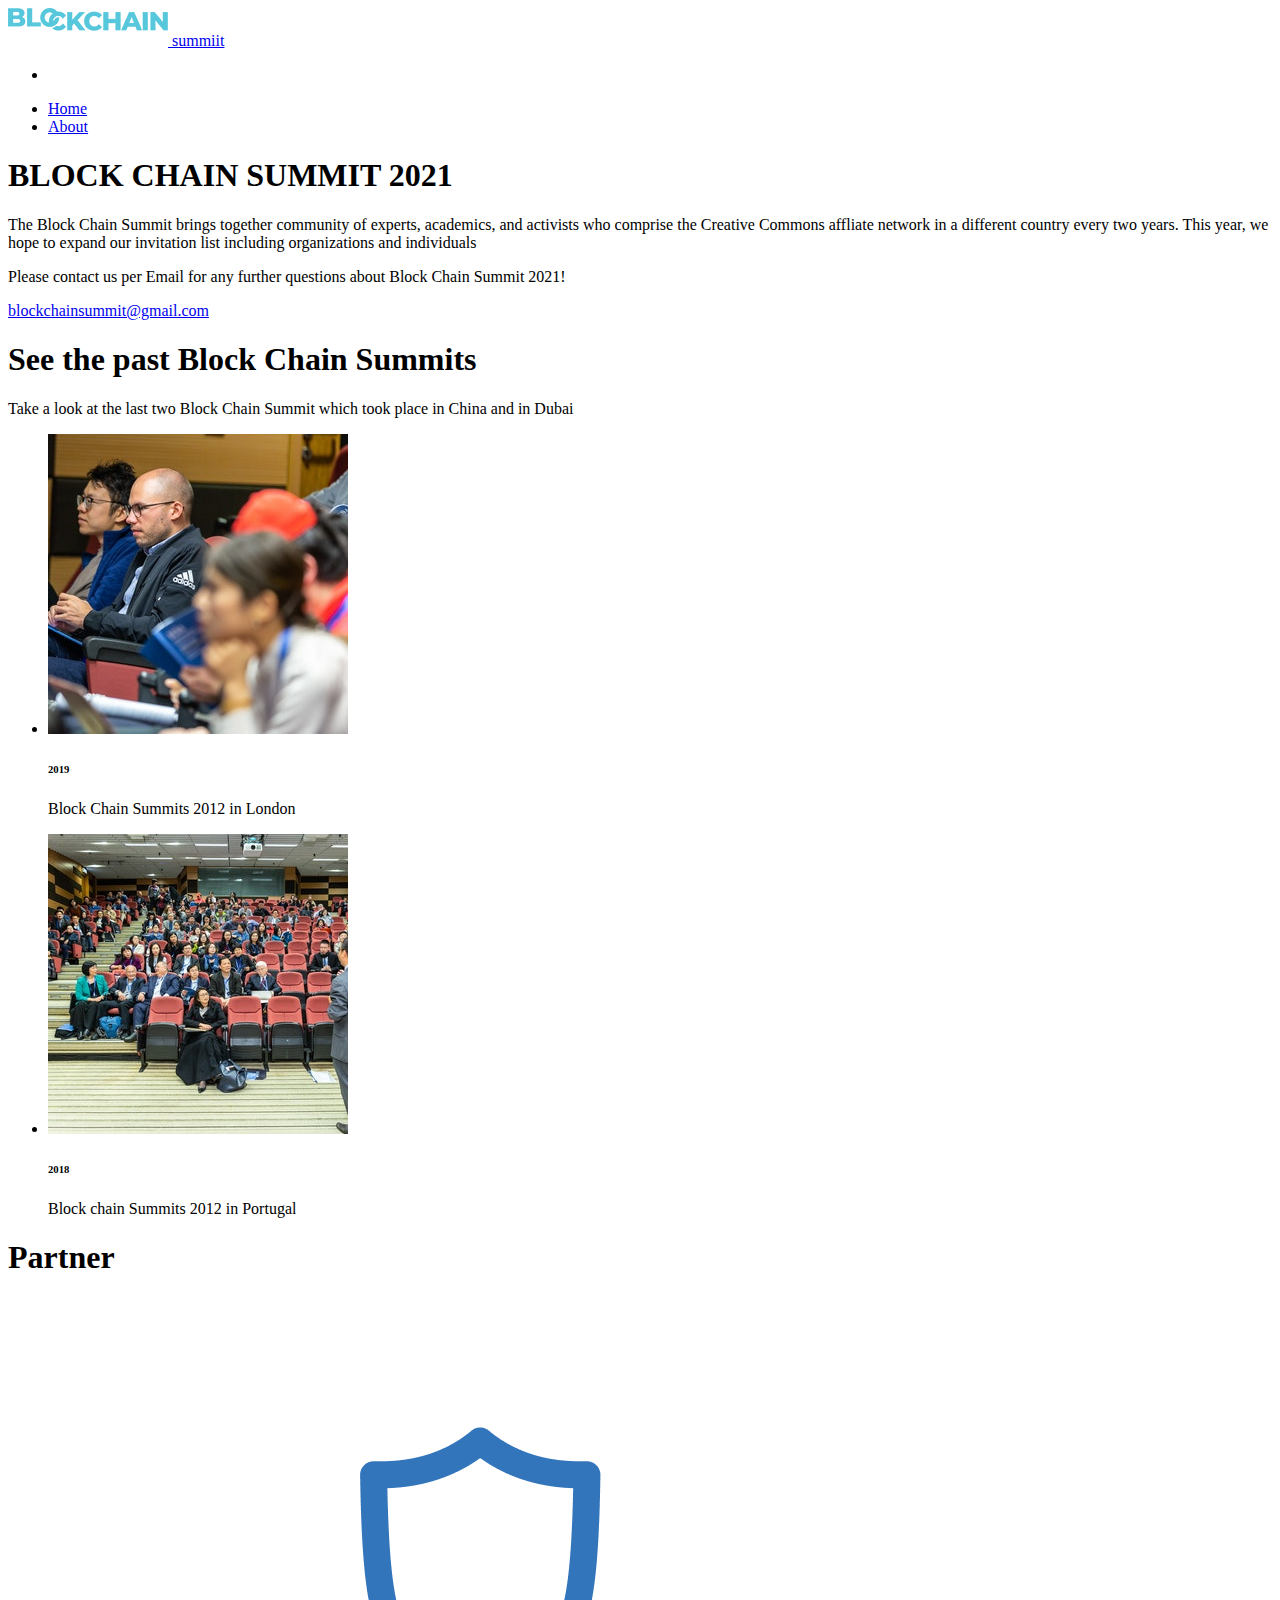
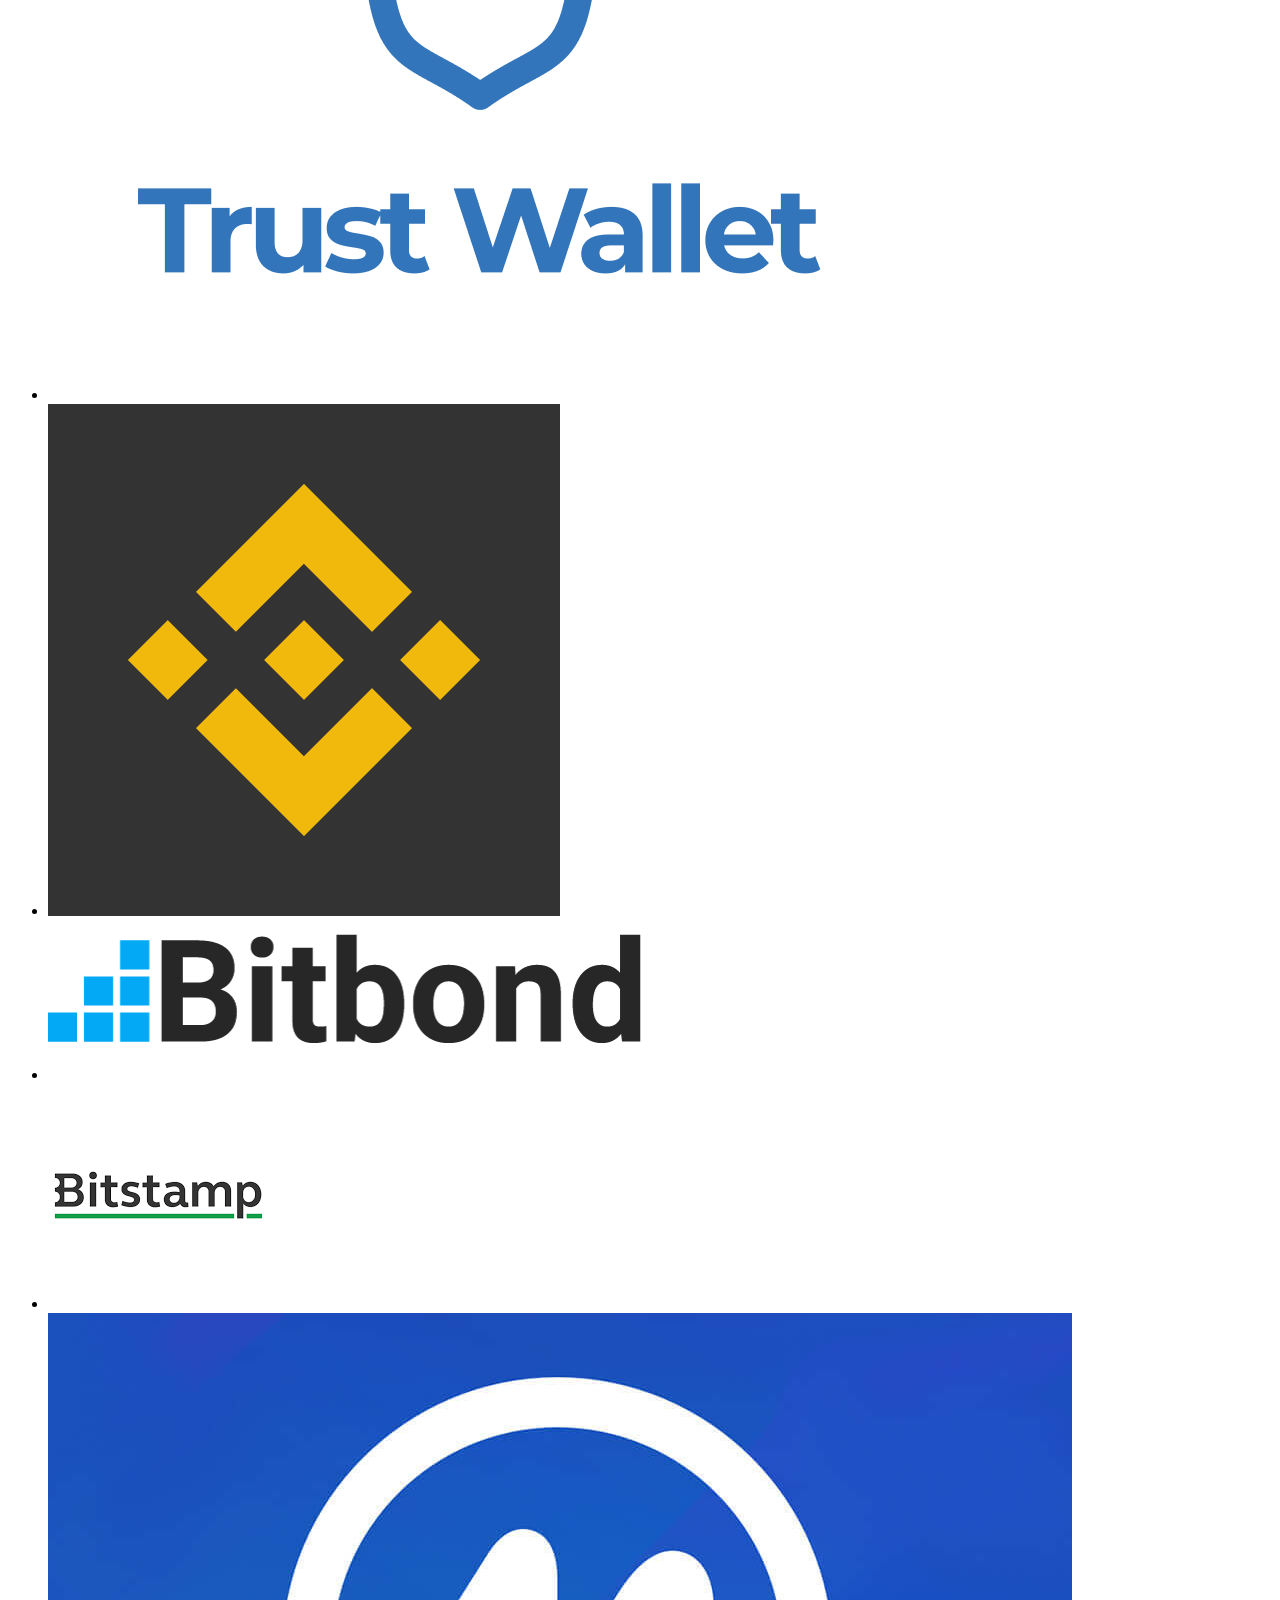
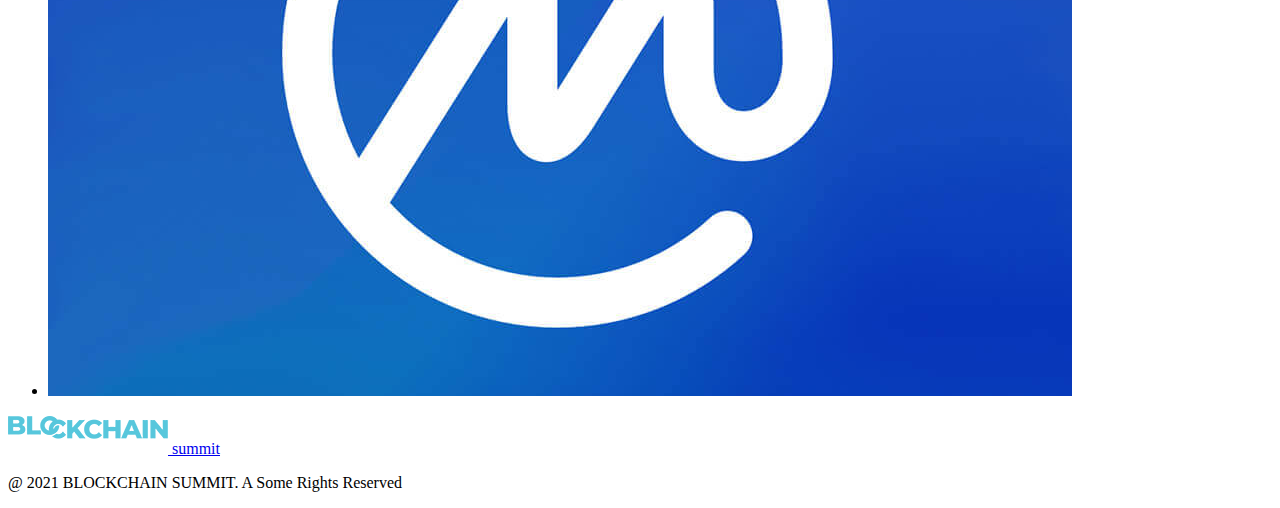
==== about.html @ fe5231b1 "Add about HTML file" ====
<!DOCTYPE html>
<html lang="en">
<head>
    <meta charset="UTF-8">
    <meta http-equiv="X-UA-Compatible" content="IE=edge">
    <meta name="viewport" content="width=device-width, initial-scale=1.0">
    <title>About-Capstone</title>
</head>
<body>
   <header class="header">
       <nav class="nav">
            <div class="icon" id="hamburger">
               <i class="fas fa-bars"></i>
            </div>
            <div class="logo">
                <a href="index.html">
                   <img src="./images/London_Logo.png" alt="image">
                   <span>summiit</span>
                </a>
            </div>
            <ul class="nav-list">
                <li class="nav-item">
                    <div class="icon">
                       <i class="fas fa-times" id="close-icon"></i>
                    </div>
                </li>
              <li class="nav-item"><a href="index.html" class="nav-link">Home</a></li>
              <li class="nav-item"><a href="about.html" class="nav-link">About</a></li>
            </ul>
        </nav>
        <div class="hero-container">
            <div class="hero-about-content">
                <h1 class="hero-about-content__heading">
                   BLOCK CHAIN SUMMIT 2021
                </h1>
                <p class="hero-about-content__desc bg-white">
                 The Block Chain Summit brings together community of
                 experts, academics, and activists who comprise the Creative
                 Commons affliate network in a different country
                 every two years. This year, we hope to expand our invitation list
                 including organizations and individuals
                </p>
                <div class="hero-about-content-contact">
                    <p>
                       Please contact us per Email for any
                       further questions about Block Chain Summit
                       2021!
                    </p>
                    <a href="#">blockchainsummit@gmail.com</a>
                </div>
            </div>
        </div>
    </header>
    <main>
        <section>
            <div class="container">
                <div class="summits">
                    <h1 class="summits-heading">
                        See the past Block Chain Summits
                    </h1>
                    <p class="summits-text">
                        Take a look at the last two Block Chain
                        Summit which took place in China and in Dubai
                    </p>
                    <ul class="summits-list">
                        <li class="summits-list-item">
                            <img src="./images/conference_one.jpg" alt="">
                            <div class="overlay">
                            </div>
                            <div class="summits-list-item__details" >
                                <h6>2019</h6>
                                <p>Block Chain Summits 2012 in London</p>
                            </div>
                        </li>
                        <li class="summits-list-item">
                            <img src="./images/conference_two.jpg" alt="">
                            <div class="overlay">
                            </div>
                            <div class="summits-list-item__details" >
                                <h6>2018</h6>
                                <p>Block chain Summits 2012 in Portugal</p>
                            </div>
                        </li>
                    </ul>
                </div>  
            </div>
        </section>
        <section>
            <div class="container bg-dark">
                <div class="partner">
                    <h1 class="partner-heading">Partner</h1>
                    <ul class="partners-list">
                        <li class="partner-list-item">
                            <img src="./images/trust-logo.png" alt="image">
                        </li>
                        <li class="partner-list-item">
                            <img src="./images/binance-logo.png" alt="image">
                        </li>
                        <li class="partner-list-item">
                            <img src="./images/bitbond-logo.png" alt="image">
                        </li>
                        <li class="partner-list-item">
                            <img src="./images/bitstamp.png" alt="image">
                        </li>
                        <li class="partner-list-item">
                            <img src="./images/CoinMarketCap-Logo.jpg" alt="image">
                        </li>
                    </ul>
                </div>
            </div>
        </section>
    </main>
    <footer>
        <div class="container">
            <div class="footer">
                <div class="logo">
                    <a href="#">
                        <img src="./images/London_Logo.png" alt="image">
                        <span>summit</span>
                    </a>
                </div>
                <p class="rights">
                    @ 2021 BLOCKCHAIN SUMMIT. A Some Rights Reserved
                </p>
            </div>
        </div>
    </footer> 
</body>
</html>
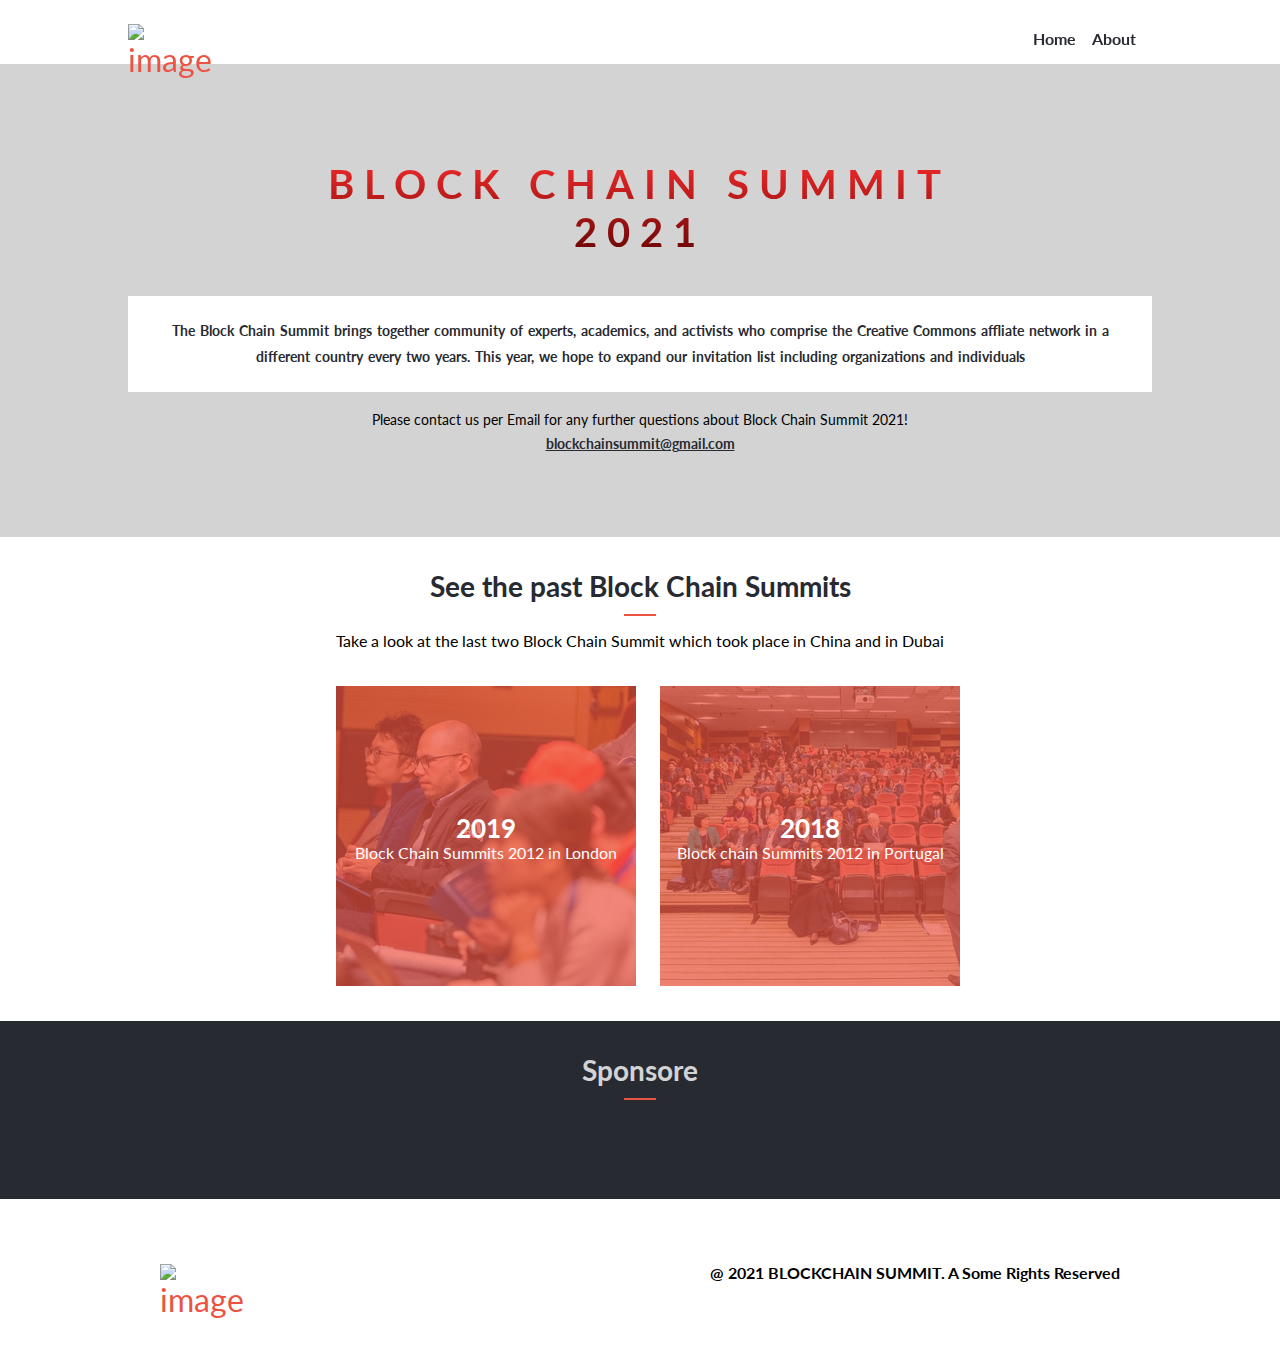
==== commit 137b5bef: "Add style to the page" ====
--- a/about.html
+++ b/about.html
@@ -4,6 +4,11 @@
     <meta charset="UTF-8">
     <meta http-equiv="X-UA-Compatible" content="IE=edge">
     <meta name="viewport" content="width=device-width, initial-scale=1.0">
+    <link rel="stylesheet" href="https://use.fontawesome.com/releases/v5.15.3/css/all.css" 
+    integrity="sha384-SZXxX4whJ79/gErwcOYf+zWLeJdY/qpuqC4cAa9rOGUstPomtqpuNWT9wdPEn2fk" 
+    crossorigin="anonymous">
+    <link rel="stylesheet" href="style.css">
+    <link rel="stylesheet" href="https://fonts.googleapis.com/css2?family=Lato:wght@100;300;400;700&display=swap">
     <title>About-Capstone</title>
 </head>
 <body>
@@ -15,7 +20,6 @@
             <div class="logo">
                 <a href="index.html">
                    <img src="./images/London_Logo.png" alt="image">
-                   <span>summiit</span>
                 </a>
             </div>
             <ul class="nav-list">
@@ -88,22 +92,22 @@
         <section>
             <div class="container bg-dark">
                 <div class="partner">
-                    <h1 class="partner-heading">Partner</h1>
+                    <h1 class="partner-heading">Sponsore</h1>
                     <ul class="partners-list">
                         <li class="partner-list-item">
-                            <img src="./images/trust-logo.png" alt="image">
+                            <i class="fab fa-bitcoin"></i> 
                         </li>
                         <li class="partner-list-item">
-                            <img src="./images/binance-logo.png" alt="image">
+                            <i class="fab fa-ethereum"></i> 
                         </li>
                         <li class="partner-list-item">
-                            <img src="./images/bitbond-logo.png" alt="image">
+                            <i class="fab fa-amazon"></i> 
                         </li>
                         <li class="partner-list-item">
-                            <img src="./images/bitstamp.png" alt="image">
+                            <i class="fab fa-airbnb"></i> 
                         </li>
                         <li class="partner-list-item">
-                            <img src="./images/CoinMarketCap-Logo.jpg" alt="image">
+                            <i class="fab fa-google"></i>  
                         </li>
                     </ul>
                 </div>
@@ -116,7 +120,6 @@
                 <div class="logo">
                     <a href="#">
                         <img src="./images/London_Logo.png" alt="image">
-                        <span>summit</span>
                     </a>
                 </div>
                 <p class="rights">
--- a/style.css
+++ b/style.css
@@ -0,0 +1,731 @@
+* {
+    margin: 0;
+    padding: o;
+    box-sizing: border-box;
+}
+
+body {
+    font-family: 'lato', sans-serif;
+    font-size: 13px;
+}
+
+a {
+    text-decoration: none;
+}
+
+li {
+    list-style: none;
+}
+
+.bg-dark {
+    background: #272a31;
+}
+
+.bg-white {
+    background: #fff;
+}
+
+.btn {
+    color: #d3d3d3;
+    font-size: 0.8rem;
+    outline: none;
+    border: none;
+    font-weight: 700;
+    cursor: pointer;
+}
+
+.btn-large {
+    background: #ec5342;
+    padding: 2rem;
+    display: inline-block;
+    margin: 0 auto;
+}
+
+.header {
+    position: relative;
+    width: 100%;
+}
+
+.nav {
+    position: fixed;
+    top: 0;
+    left: 0;
+    width: 100%;
+    margin: 0 auto;
+    background: #fff;
+    z-index: 1000;
+    height: 3rem;
+}
+
+.logo {
+    width: 5rem;
+    height: 1rem;
+}
+
+.header .logo {
+    display: none;
+    visibility: hidden;
+}
+
+.logo a {
+    font-size: 2rem;
+    color: #ec5342;
+}
+
+.icon {
+    width: 3rem;
+    height: 3rem;
+    padding: 1rem;
+    position: absolute;
+    top: 0;
+    left: 0;
+    align-items: center;
+    cursor: pointer;
+    margin-bottom: 2rem;
+    display: flex;
+}
+
+.icon i {
+    font-size: 2.4rem;
+    color: #272a31;
+}
+
+.icon .close {
+    display: none;
+    visibility: hidden;
+}
+
+.top-nav {
+    display: none;
+    visibility: hidden;
+}
+  
+.nav-list {
+    position: fixed;
+    top: 0;
+    left: 0;
+    width: 100%;
+    height: 100vh;
+    padding: 1.2rem;
+    transform: translateX(-100%);
+    visibility: hidden;
+    z-index: 900;
+    background-color: #ec5342;
+    transition: transform 0.8s ease-in-out;
+}
+
+.nav-item {
+    margin: 2rem 0;
+    font-size: 2rem;
+}
+
+.nav-link {
+    color: #272a31;
+}
+
+.nav-link:active {
+    color: #ec5342;
+}
+
+.nav-link {
+    color: underline #ec5342;
+}
+
+.active .icon .hamburger {
+    display: none;
+    visibility: hidden;
+}
+  
+.active .icon .close {
+    display: block;
+    visibility: visible;
+}
+  
+.active .nav-list {
+    transform: translateX(0);
+    visibility: visible;
+}
+
+.hero-container {
+    padding: 5rem 0;
+    background-color: #d3d3d3;
+}
+
+.hero-content,
+.hero-about-content {
+  width: 90%;
+  margin: 0 auto;
+}
+
+.hero-content__text,
+.hero-about-content__text {
+  font-size: 1.8rem;
+  color: #ec5342;
+}
+
+.hero-content__heading,
+.hero-about-content__heading {
+  font-size: 2.5rem;
+  color: #ec5342;
+  font-weight: 700;
+  letter-spacing: 0.1rem;
+  margin-bottom: 1rem;
+  background-image: linear-gradient(rgb(241, 42, 42), rgb(104, 4, 4));
+  color: transparent; 
+  -webkit-background-clip: text;
+}
+
+.hero-content__desc,
+.hero-about-content__desc {
+  font-size: 0.9rem;
+  word-spacing: 2px;
+  color: #272a31;
+  margin-bottom: 1rem;
+  padding: 1.25rem;
+  border: 2px solid #fff;
+  line-height: 1.8;
+  font-weight: 700;
+}
+
+.hero-content__date {
+    font-weight: bold;
+    font-size: 2rem;
+    margin-bottom: 0.4rem;
+}
+
+.hero-content__place {
+    font-weight: 300;
+    font-size: 1.2rem;
+}
+
+.container {
+    padding: 2rem 0;
+}
+
+.program__heading {
+    text-align: center;
+    color: #d3d3d3;
+    font-size: 1.75rem;
+    position: relative;
+    margin-bottom: 2rem;
+}
+
+.program__heading::after {
+    content: " ";
+    position: absolute;
+    bottom: -0.8rem;
+    left: 50%;
+    background-color: #ec5342;
+    width: 5rem;
+    height: 0.1rem;
+    transform: translateX(-50%);
+}
+
+.program {
+    width: 90%;
+    margin: 0 auto;
+    text-align: center;
+}
+
+.program-list-item {
+    opacity: 0.8;
+    margin-bottom: 2rem;
+    width: 100%;
+    cursor: pointer;
+    background-color: #3c3f46;
+    padding: 0.8rem;
+}
+
+.program-list-item-container {
+    display: grid;
+    grid-template-columns: 3rem 100px 1fr;
+    grid-column-gap: 0.5rem;
+    align-items: center;
+}
+
+.program-list-item-container__icon i {
+    font-size: 1rem;
+    color: #fff;
+}
+
+.program-list-item-container__title {
+    color: #ec5342;
+    font-size: 1rem;
+    font-weight: 700;
+    text-align: left;
+}
+
+.program-list-item-container__text {
+    color: #fff;
+    font-size: 0.75rem;
+    text-align: left;
+}
+
+.speakers {
+    width: 90%;
+    margin: 0 auto;
+}
+
+.speakers-heading {
+    text-align: center;
+    color: #272a31;
+    font-size: 1.75rem;
+    position: relative;
+    margin-bottom: 2rem;
+}
+
+.speakers-heading::after {
+    content: " ";
+    position: absolute;
+    bottom: -0.8rem;
+    left: 50%;
+    background: #ec5342;
+    width: 5rem;
+    height: 0.1rem;
+    transform: translateX(-50%);
+}
+
+.image {
+    width: 100%;
+    height: 100%;
+    position: relative;
+    object-fit: contain; 
+}
+
+.speakers-list-item {
+    display: grid;
+    grid-template-columns: 100px 1fr;
+    margin-bottom: 1.5rem;
+    align-items: center;
+    grid-column-gap: 1rem;
+    position: relative;
+}
+
+.speakers-list-item::before {
+    content: " ";
+    background-image: url("./images/transparent.jpg");
+    background-repeat: no-repeat;
+    background-size: cover;
+    width: 50px;
+    height: 50px;
+    position: absolute;
+    top: -5px;
+    left: -10px;
+}
+  
+.speakers-list-item__heading {
+    font-weight: bold;
+    color: #272a31;
+    margin-bottom: 0.5rem;
+    font-size: 1.2rem;
+}
+
+.speakers-list-item__role {
+    color: #ec5342;
+    font-style: italic;
+    font-size: 0.8rem;
+    position: relative;
+    margin-bottom: 1.2rem;
+}
+
+.speakers-list-item__role::after {
+    content: " ";
+    position: absolute;
+    bottom: -0.8rem;
+    left: 0;
+    background: #272a31;
+    width: 1rem;
+    height: 0.1rem;
+}
+
+.speakers-list-item__text {
+    font-size: 0.9rem;
+}
+
+.partner {
+    width: 90%;
+    margin: 0 auto;
+}
+
+.partner-heading {
+    text-align: center;
+    color: #d3d3d3;
+    font-size: 1.75rem;
+    position: relative;
+    margin-bottom: 1rem;
+}
+
+.partner-heading::after {
+    content: " ";
+    position: absolute;
+    bottom: -0.8rem;
+    left: 50%;
+    background: #ec5342;
+    width: 2rem;
+    height: 0.1rem;
+    transform: translateX(-50%);
+}
+
+.partners-list {
+    padding: 2rem 0;
+    display: flex;
+    flex-wrap: wrap;
+    justify-content: center;
+}
+
+.partner-list-item i {
+    font-size: 5rem;
+    color: #d3d3d3;
+}
+
+.footer {
+    width: 90%;
+    margin: 0 auto;
+    display: flex;
+    justify-content: center;
+    align-items: center;
+    padding: 2rem;
+}
+
+.footer .logo {
+    margin-right: 5rem;
+}
+
+.rights {
+    font-size: 1rem;
+    font-weight: 700;
+}
+
+.hero-about-content {
+    text-align: center;
+}
+
+.hero-about-content-contact {
+    width: 80%;
+    margin: 0 auto;
+}
+
+.hero-about-content-contact p {
+    font-size: 0.85rem;
+    line-height: 1.8;
+}
+
+.hero-about-content-contact a {
+    color: #272a31;
+    text-decoration: underline;
+    font-weight: bold;
+    font-size: 0.85rem;
+    line-height: 1.8;
+}
+
+.summits {
+    width: 90%;
+    margin: 0 auto;
+    text-align: center;
+}
+
+.summits-heading {
+    text-align: center;
+    color: #272a31;
+    font-size: 1.75rem;
+    position: relative;
+    margin-bottom: 1.5rem;
+}
+
+.summits-heading::after {
+    content: " ";
+    position: absolute;
+    bottom: -0.8rem;
+    left: 50%;
+    background: #ec5342;
+    width: 2rem;
+    height: 0.1rem;
+    transform: translateX(-50%);
+}
+
+.summits-text {
+    font-size: 1rem;
+    line-height: 1.8;
+    margin-bottom: 1.9rem;
+}
+
+.summits-list-item {
+    position: relative;
+}
+
+.summits-list-item img {
+    object-fit: cover;
+    height: 300px;
+    width: 300px;
+}
+
+.summits-list-item .overlay {
+    position: absolute;
+    top: 0;
+    left: 50%;
+    width: 300px;
+    height: 300px;
+    background: #ec5342;
+    opacity: 0.7;
+    transform: translateX(-50%);
+}
+
+.summits-list-item__details {
+    position: absolute;
+    top: 50%;
+    left: 50%;
+    width: 300px;
+    transform: translate(-50%, -50%);
+    display: flex;
+    flex-direction: column;
+    justify-content: center;
+    align-items: center;
+    color: #fff;
+}
+
+.summits-list-item__details h6 {
+    font-size: 1.6rem;
+}
+
+.summits-list-item__details p {
+    font-size: 1rem;
+}
+
+.summits-list-item:not(:last-child) {
+    margin-bottom: 1rem;
+}
+
+@media screen and (min-width: 400px) {
+    .program-list-item-container {
+      grid-column-gap: 0.75rem;
+    }
+  
+    .program-list-item-container__icon i {
+      font-size: 3rem;
+    }
+  
+    .program-list-item-container__title {
+      font-size: 1.2rem;
+    }
+  
+    .program-list-item-container__text {
+      font-size: 0.85rem;
+      line-height: 1.8;
+    }
+}
+  
+@media screen and (min-width: 768px) {
+    .header .logo {
+      display: block;
+      visibility: visible;
+    }
+  
+    .icon {
+      display: none;
+      visibility: hidden;
+    }
+  
+    .nav {
+      display: flex;
+      align-items: center;
+      padding: 1.2rem 5rem;
+      height: 4rem;
+    }
+
+    .top-nav {
+        display: flex;
+        background-color: #272a31;
+        width: 100%;
+        position: absolute;
+        top: 0;
+        left: 0;
+        height: 1.5rem;
+        justify-content: flex-end;
+        align-items: center;
+        padding: 0.5rem 5rem;
+        visibility: visible;
+    }
+
+    .top-nav__item {
+        margin-right: 1rem;
+    }
+
+    .top-nav__link {
+        color: #d3d3d3;
+        font-size: 0.8rem;
+        font-weight: 700;
+    }
+     
+    .nav-list {
+      position: relative;
+      visibility: visible;
+      height: initial;
+      z-index: 0;
+      transform: translateX(0);
+      display: flex;
+      justify-content: flex-end;
+      width: 100%;
+      background: none;
+      padding: 0;
+      transition: none;
+    }
+  
+    .nav-item {
+      margin: 0 1rem 0 0;
+    }
+  
+    .nav-link {
+      font-size: 1rem;
+      color: #272a31;
+      font-weight: 700;
+    }
+  
+    .nav-link:active {
+      color: #ec5342;
+    }
+  
+    .nav-link:hover {
+      text-decoration: underline #ec5342;
+    }
+  
+    .hero-container {
+      padding-top: 10rem;
+    }
+  
+    .hero-content,
+    .hero-about-content,
+    .program,
+    .speakers,
+    .partner {
+      width: 80%;
+    }
+  
+    .program-list {
+      display: flex;
+      flex-direction: column;
+      justify-content: center;
+      align-items: center;
+    }
+  
+    .program-list-item {
+      width: 70%;
+    }
+  
+    .program-list-item-container {
+      grid-template-columns: 1fr;
+      grid-row-gap: 0.75rem;
+    }
+  
+    .program-list-item-container__title {
+      text-align: center;
+      font-size: 1.2rem;
+    }
+  
+    .program-list-item-container__text {
+      text-align: center;
+      font-size: 1.2rem;
+    }
+  
+    .partners-list {
+      justify-content: space-between;
+    }
+  
+    .hero-about-content-contact {
+      width: 90%;
+    }
+  
+    .summits-list {
+      display: flex;
+      justify-content: center;
+    }
+  
+    .summits-list-item {
+      margin-right: 1.5rem;
+    }
+  
+    .summits-list-item:not(:last-child) {
+      margin-bottom: 0;
+    }
+}
+  
+@media screen and (min-width: 991px) {
+    .nav {
+      padding-left: 8rem;
+      padding-right: 8rem;
+    }
+
+    .top-nav {
+        padding-left: 8rem;
+        padding-right: 8rem;
+    }
+
+    .hero-content,
+    .program,
+    .speakers,
+    .partner,
+    .footer,
+    .hero-about-content {
+      width: 80%;
+    }
+  
+    .hero-content__heading,
+    .hero-about-content__heading {
+      width: 70%;
+      letter-spacing: 10px;
+    }
+  
+    .hero-content__desc {
+      width: 50%;
+      font-size: 1rem;
+    }
+  
+    .hero-about-content__heading {
+      margin: 0 auto 2.5rem;
+    }
+  
+    .speakers-list {
+      display: grid;
+      grid-template-columns: 1fr 1fr;
+      grid-gap: 1rem;
+    }
+  
+    .speakers-list-item__role {
+      font-size: 1rem;
+    }
+  
+    .footer {
+      justify-content: space-between;
+    }
+}
+  
+@media screen and (min-width: 1024px) {
+    .program-list-item {
+      padding: 0.5rem;
+      margin-bottom: 1.5rem;
+      margin-right: 0.25rem;
+      border: 1px solid transparent;
+      transition: border 0.5s ease-in-out;
+    }
+  
+    .program-list-item:hover {
+      border-color: #fff;
+    }
+  
+    .program-list {
+      flex-direction: row;
+      justify-content: space-between;
+    }
+  
+    .program-list-item-container {
+      font-size: 0.9rem;
+    }
+  
+    .program-list-item-container__text {
+      text-align: center;
+      font-size: 0.8rem;
+    }
+  
+    .speakers-list-item__text {
+      font-size: 1rem;
+    }
+}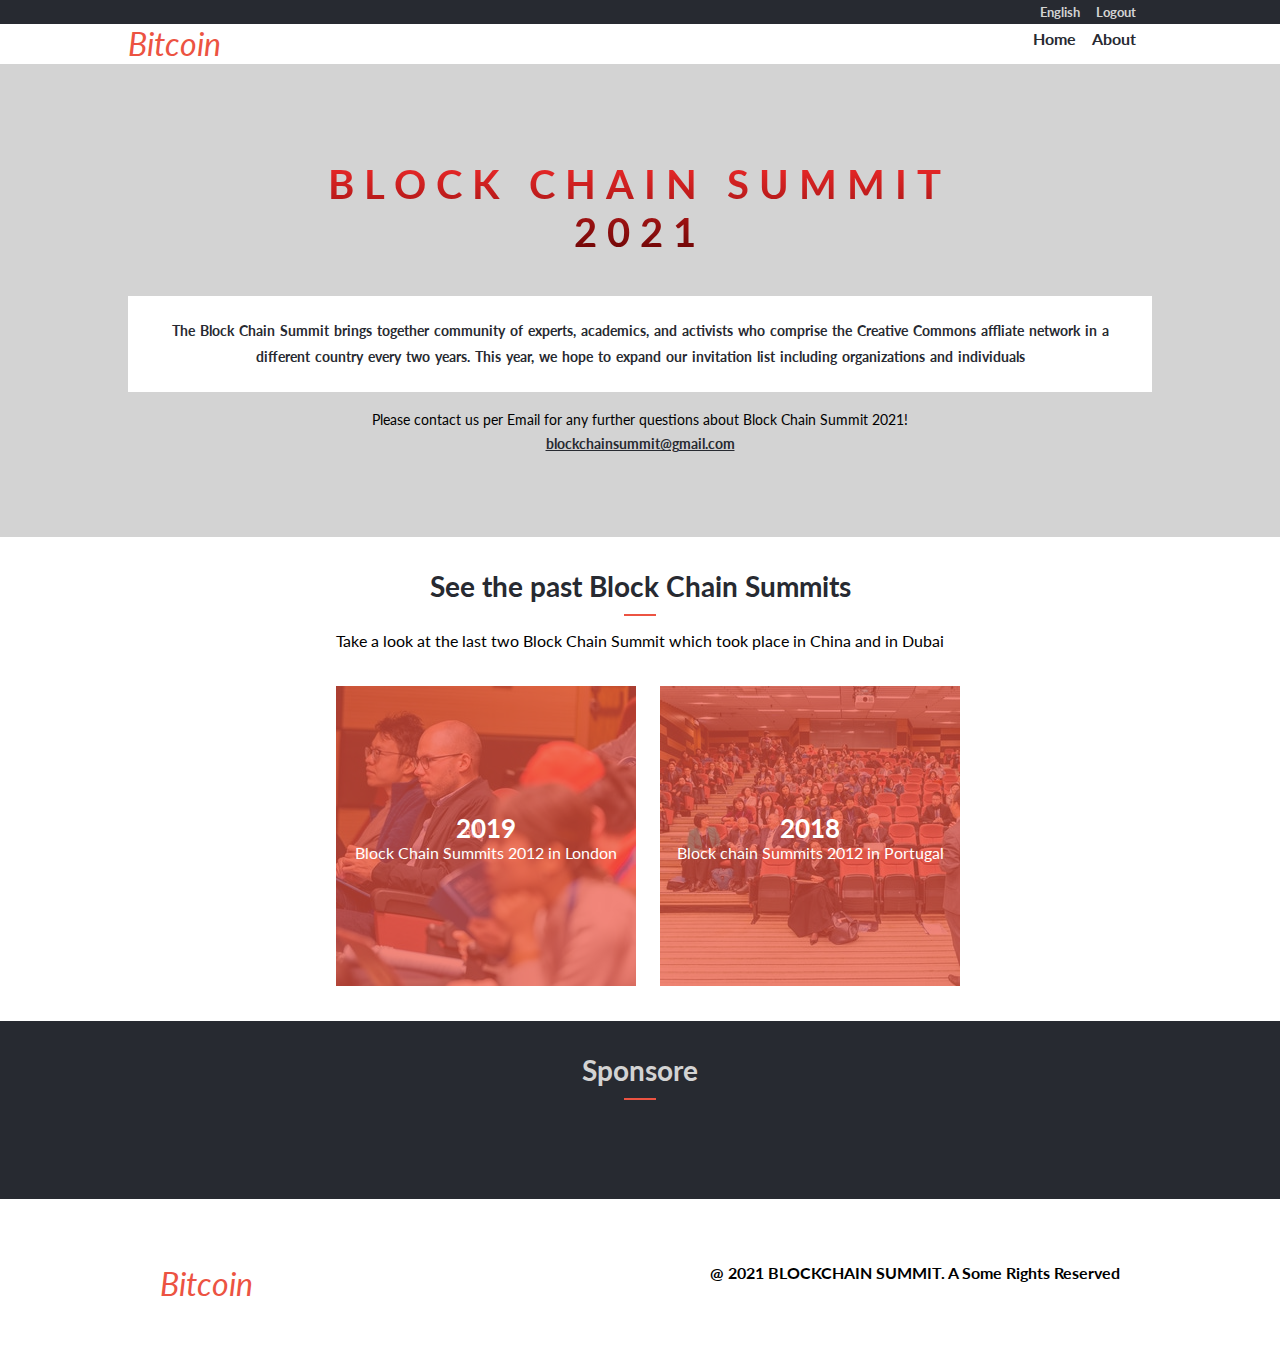
==== commit 1067407d: "Modify the HTML file" ====
--- a/about.html
+++ b/about.html
@@ -19,9 +19,27 @@
             </div>
             <div class="logo">
                 <a href="index.html">
-                   <img src="./images/London_Logo.png" alt="image">
+                    <i class="fab fa-bitcoin">Bitcoin</i>
                 </a>
             </div>
+            <ul class="top-nav">
+                <li class="top-nav__item">
+                    <a href="#" class="top-nav__link">
+                        <i class="fab fa-twitter"></i>
+                    </a>
+                </li>
+                <li class="top-nav__item">
+                    <a href="#" class="top-nav__link">
+                        <i class="fab fa-facebook-f"></i>
+                    </a>
+                </li>
+                <li class="top-nav__item">
+                    <a href="#" class="top-nav__link">English</a>
+                </li>
+                <li class="top-nav__item">
+                    <a href="#" class="top-nav__link">Logout</a>
+                </li>
+            </ul>
             <ul class="nav-list">
                 <li class="nav-item">
                     <div class="icon">
@@ -119,7 +137,7 @@
             <div class="footer">
                 <div class="logo">
                     <a href="#">
-                        <img src="./images/London_Logo.png" alt="image">
+                        <i class="fab fa-bitcoin">Bitcoin</i>
                     </a>
                 </div>
                 <p class="rights">
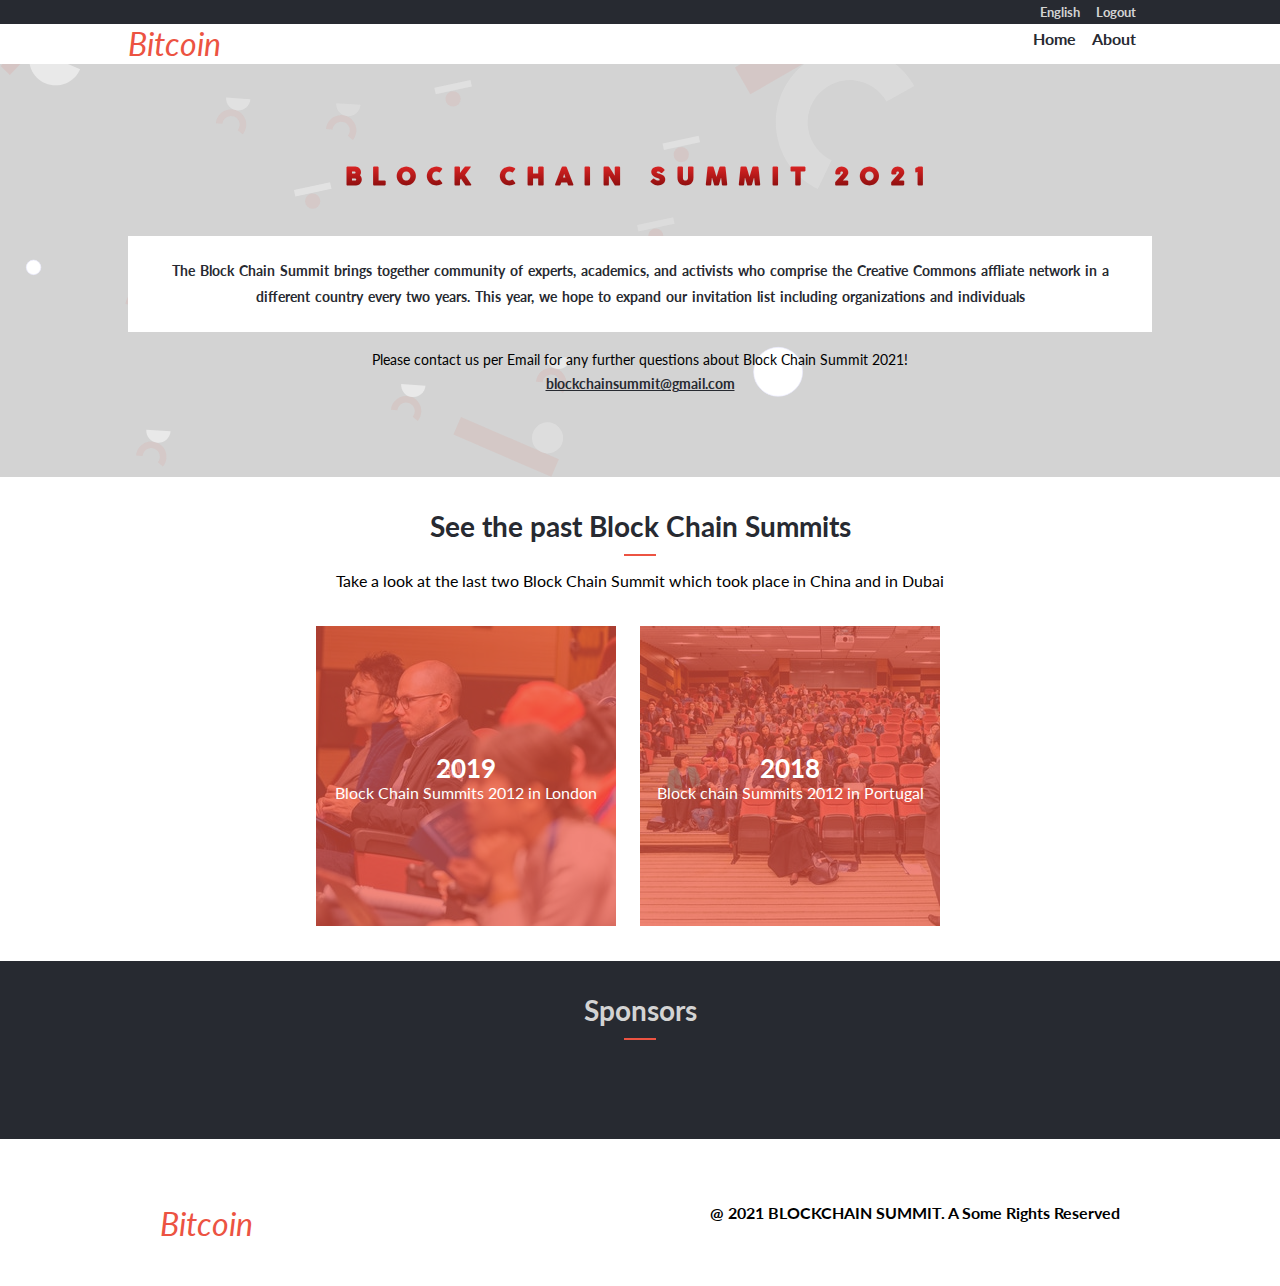
==== commit b3c361ac: "modify the HTML file" ====
--- a/about.html
+++ b/about.html
@@ -110,7 +110,7 @@
         <section>
             <div class="container bg-dark">
                 <div class="partner">
-                    <h1 class="partner-heading">Sponsore</h1>
+                    <h1 class="partner-heading">Sponsors</h1>
                     <ul class="partners-list">
                         <li class="partner-list-item">
                             <i class="fab fa-bitcoin"></i> 
@@ -145,6 +145,7 @@
                 </p>
             </div>
         </div>
-    </footer> 
+    </footer>
+    <script src="app.js"></script> 
 </body>
 </html>--- a/style.css
+++ b/style.css
@@ -1,6 +1,11 @@
-* {
+@font-face {
+    font-family: cocogoose;
+    src: url("fonts/COCOGOOSE/Cocogoose_trial.ttf");
+}
+
+*, *::before, *::after {
+    padding: 0;
     margin: 0;
-    padding: o;
     box-sizing: border-box;
 }
 
@@ -110,7 +115,7 @@
     transform: translateX(-100%);
     visibility: hidden;
     z-index: 900;
-    background-color: #ec5342;
+    background-color: #d3d3d3;
     transition: transform 0.8s ease-in-out;
 }
 
@@ -149,6 +154,10 @@
 .hero-container {
     padding: 5rem 0;
     background-color: #d3d3d3;
+    background-image: url("./images/background.svg");
+    position: relative;
+    background-repeat: no-repeat;
+    background-size: contain;
 }
 
 .hero-content,
@@ -159,20 +168,21 @@
 
 .hero-content__text,
 .hero-about-content__text {
-  font-size: 1.8rem;
+  font-size: 2.5rem;
   color: #ec5342;
+  font-family: 'lato', sans-serif;
+  margin-bottom: 1rem;
 }
 
 .hero-content__heading,
 .hero-about-content__heading {
-  font-size: 2.5rem;
-  color: #ec5342;
+  font-size: 1.5rem;
   font-weight: 700;
-  letter-spacing: 0.1rem;
   margin-bottom: 1rem;
   background-image: linear-gradient(rgb(241, 42, 42), rgb(104, 4, 4));
   color: transparent; 
   -webkit-background-clip: text;
+  font-family: 'cocogoose', sans-serif; 
 }
 
 .hero-content__desc,
@@ -189,8 +199,8 @@
 
 .hero-content__date {
     font-weight: bold;
-    font-size: 2rem;
-    margin-bottom: 0.4rem;
+    font-size: 1.6rem;
+    margin-bottom: 0.5rem;
 }
 
 .hero-content__place {
